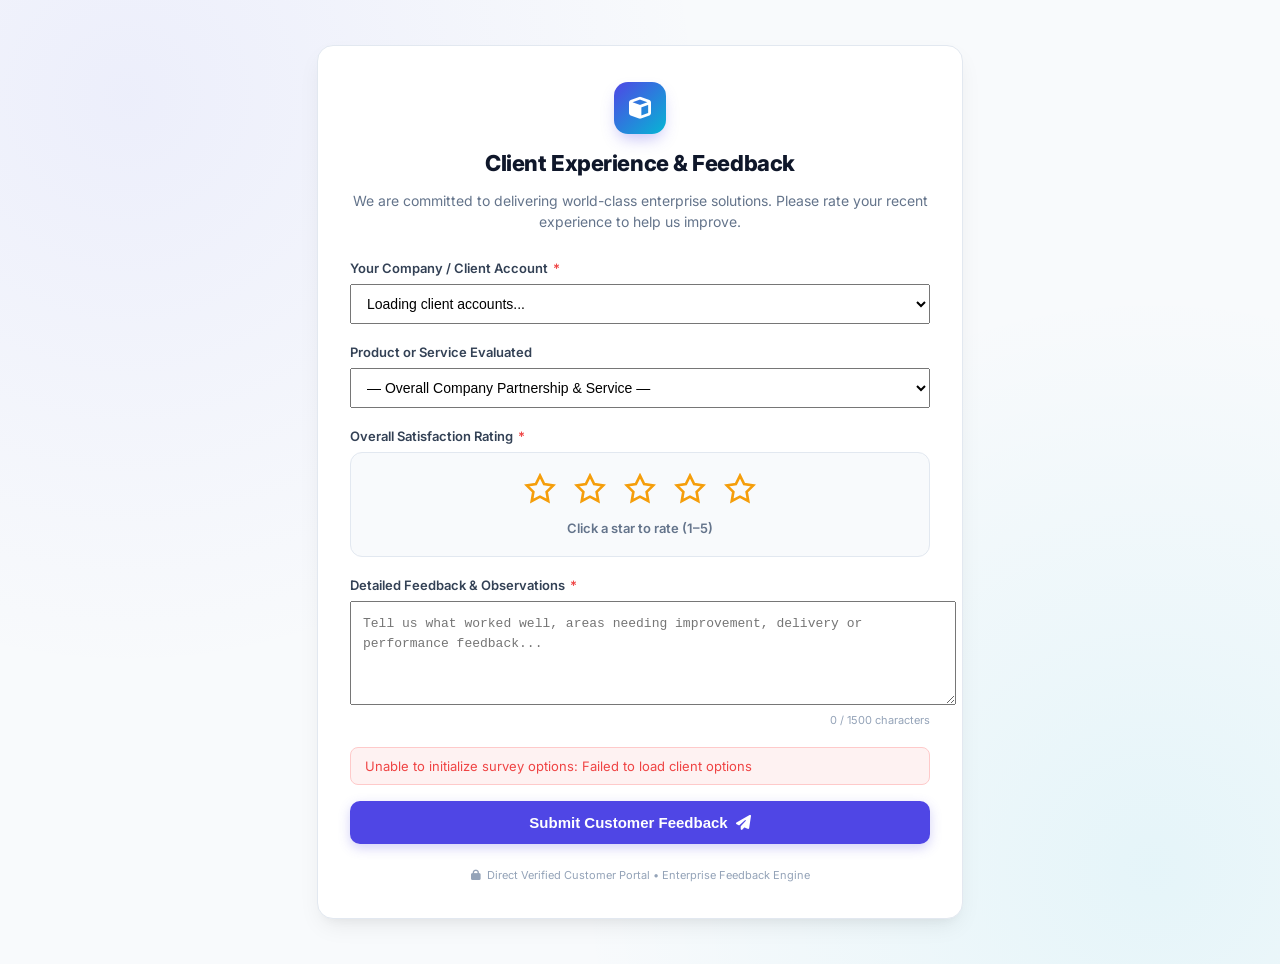
==== backend/src/main/resources/static/customer-review.html @ 4b7b79e9 "feat: real-time warehouse sync, dedicated customer feedback portal, and 4-chart BI cockpit - Add rea" ====
<!DOCTYPE html>
<html lang="en">
<head>
  <meta charset="UTF-8">
  <meta name="viewport" content="width=device-width, initial-scale=1.0">
  <title>Customer Feedback & Satisfaction Survey — Enterprise Suite</title>
  <link rel="preconnect" href="https://fonts.googleapis.com">
  <link rel="preconnect" href="https://fonts.gstatic.com" crossorigin>
  <link href="https://fonts.googleapis.com/css2?family=Inter:wght@400;500;600;700;800&display=swap" rel="stylesheet">
  <link rel="stylesheet" href="https://cdnjs.cloudflare.com/ajax/libs/font-awesome/6.4.0/css/all.min.css">
  <link rel="stylesheet" href="/css/style.css">
  <style>
    body {
      background: radial-gradient(circle at 10% 10%, rgba(99, 102, 241, 0.08) 0%, transparent 40%),
                  radial-gradient(circle at 90% 90%, rgba(6, 182, 212, 0.08) 0%, transparent 40%),
                  #f8fafc;
      display: flex;
      align-items: center;
      justify-content: center;
      min-height: 100vh;
      margin: 0;
      padding: 32px 16px;
      font-family: 'Inter', -apple-system, BlinkMacSystemFont, 'Segoe UI', Roboto, sans-serif;
      color: #0f172a;
    }

    .survey-card {
      width: 100%;
      max-width: 580px;
      background: #ffffff;
      border: 1px solid #e2e8f0;
      border-radius: 16px;
      box-shadow: 0 10px 25px -5px rgba(0, 0, 0, 0.08), 0 8px 10px -6px rgba(0, 0, 0, 0.04);
      padding: 36px 32px;
      position: relative;
    }

    .brand-icon {
      width: 52px;
      height: 52px;
      margin: 0 auto 16px;
      background: linear-gradient(135deg, #4f46e5 0%, #06b6d4 100%);
      border-radius: 14px;
      display: flex;
      align-items: center;
      justify-content: center;
      color: white;
      font-size: 22px;
      box-shadow: 0 8px 16px -4px rgba(79, 70, 229, 0.35);
    }

    .header-section {
      text-align: center;
      margin-bottom: 28px;
    }

    .header-section h1 {
      font-size: 22px;
      font-weight: 800;
      color: #0f172a;
      letter-spacing: -0.02em;
      margin-bottom: 8px;
    }

    .header-section p {
      font-size: 14px;
      color: #64748b;
      line-height: 1.5;
    }

    .form-group {
      margin-bottom: 20px;
    }

    .form-label {
      display: block;
      font-size: 13px;
      font-weight: 600;
      color: #334155;
      margin-bottom: 8px;
    }

    .form-label span.req {
      color: #ef4444;
      margin-left: 2px;
    }

    .star-rating-box {
      background: #f8fafc;
      border: 1px solid #e2e8f0;
      border-radius: 12px;
      padding: 16px;
      text-align: center;
    }

    .stars-row {
      display: inline-flex;
      gap: 10px;
      cursor: pointer;
      margin-bottom: 8px;
    }

    .star-btn {
      background: none;
      border: none;
      cursor: pointer;
      padding: 4px;
      transition: transform 0.15s ease;
    }

    .star-btn:hover {
      transform: scale(1.2);
    }

    .star-btn svg {
      width: 32px;
      height: 32px;
      transition: fill 0.15s ease, stroke 0.15s ease;
    }

    .rating-label {
      font-size: 13px;
      font-weight: 600;
      color: #64748b;
      min-height: 20px;
      transition: color 0.2s ease;
    }

    .char-counter {
      text-align: right;
      font-size: 11px;
      color: #94a3b8;
      margin-top: 4px;
    }

    .btn-submit {
      width: 100%;
      padding: 13px 20px;
      background: #4f46e5;
      color: #ffffff;
      border: none;
      border-radius: 10px;
      font-size: 15px;
      font-weight: 600;
      cursor: pointer;
      display: flex;
      align-items: center;
      justify-content: center;
      gap: 8px;
      transition: background 0.2s, transform 0.1s;
      box-shadow: 0 4px 12px rgba(79, 70, 229, 0.25);
    }

    .btn-submit:hover {
      background: #4338ca;
    }

    .btn-submit:active {
      transform: scale(0.99);
    }

    .btn-submit:disabled {
      opacity: 0.6;
      cursor: not-allowed;
    }

    .success-card {
      display: none;
      text-align: center;
      padding: 20px 0;
    }

    .success-icon {
      width: 68px;
      height: 68px;
      border-radius: 50%;
      background: #ecfdf5;
      color: #10b981;
      display: flex;
      align-items: center;
      justify-content: center;
      font-size: 32px;
      margin: 0 auto 20px;
      box-shadow: 0 4px 12px rgba(16, 185, 129, 0.2);
    }

    .trust-badge {
      display: flex;
      align-items: center;
      justify-content: center;
      gap: 6px;
      font-size: 11px;
      color: #94a3b8;
      margin-top: 24px;
      text-align: center;
    }
  </style>
</head>
<body>

<div class="survey-card">
  <!-- Brand Icon & Header -->
  <div class="brand-icon">
    <i class="fa-solid fa-cube"></i>
  </div>
  <div class="header-section">
    <h1>Client Experience & Feedback</h1>
    <p>We are committed to delivering world-class enterprise solutions. Please rate your recent experience to help us improve.</p>
  </div>

  <!-- Survey Form -->
  <form id="publicFeedbackForm">
    <!-- Customer Account -->
    <div class="form-group">
      <label class="form-label" for="customerId">Your Company / Client Account <span class="req">*</span></label>
      <select id="customerId" class="form-select" required style="width:100%;font-size:14px;padding:10px 12px;">
        <option value="" disabled selected>Loading client accounts...</option>
      </select>
    </div>

    <!-- Product / Service -->
    <div class="form-group">
      <label class="form-label" for="productId">Product or Service Evaluated</label>
      <select id="productId" class="form-select" style="width:100%;font-size:14px;padding:10px 12px;">
        <option value="">— Overall Company Partnership & Service —</option>
      </select>
    </div>

    <!-- Star Rating -->
    <div class="form-group">
      <label class="form-label">Overall Satisfaction Rating <span class="req">*</span></label>
      <div class="star-rating-box">
        <div class="stars-row" id="starsContainer">
          <button type="button" class="star-btn" data-val="1" title="1 Star"><svg viewBox="0 0 24 24" fill="none" stroke="#f59e0b" stroke-width="2"><polygon points="12 2 15.09 8.26 22 9.27 17 14.14 18.18 21.02 12 17.77 5.82 21.02 7 14.14 2 9.27 8.91 8.26 12 2"></polygon></svg></button>
          <button type="button" class="star-btn" data-val="2" title="2 Stars"><svg viewBox="0 0 24 24" fill="none" stroke="#f59e0b" stroke-width="2"><polygon points="12 2 15.09 8.26 22 9.27 17 14.14 18.18 21.02 12 17.77 5.82 21.02 7 14.14 2 9.27 8.91 8.26 12 2"></polygon></svg></button>
          <button type="button" class="star-btn" data-val="3" title="3 Stars"><svg viewBox="0 0 24 24" fill="none" stroke="#f59e0b" stroke-width="2"><polygon points="12 2 15.09 8.26 22 9.27 17 14.14 18.18 21.02 12 17.77 5.82 21.02 7 14.14 2 9.27 8.91 8.26 12 2"></polygon></svg></button>
          <button type="button" class="star-btn" data-val="4" title="4 Stars"><svg viewBox="0 0 24 24" fill="none" stroke="#f59e0b" stroke-width="2"><polygon points="12 2 15.09 8.26 22 9.27 17 14.14 18.18 21.02 12 17.77 5.82 21.02 7 14.14 2 9.27 8.91 8.26 12 2"></polygon></svg></button>
          <button type="button" class="star-btn" data-val="5" title="5 Stars"><svg viewBox="0 0 24 24" fill="none" stroke="#f59e0b" stroke-width="2"><polygon points="12 2 15.09 8.26 22 9.27 17 14.14 18.18 21.02 12 17.77 5.82 21.02 7 14.14 2 9.27 8.91 8.26 12 2"></polygon></svg></button>
        </div>
        <div class="rating-label" id="ratingLabel">Click a star to rate (1–5)</div>
      </div>
      <input type="hidden" id="selectedRating" value="0">
    </div>

    <!-- Review Textarea -->
    <div class="form-group">
      <label class="form-label" for="reviewText">Detailed Feedback & Observations <span class="req">*</span></label>
      <textarea id="reviewText" class="form-control" rows="4" maxlength="1500" required placeholder="Tell us what worked well, areas needing improvement, delivery or performance feedback..." style="width:100%;font-size:13px;line-height:1.5;padding:12px;" oninput="updateCharCount()"></textarea>
      <div class="char-counter" id="charCounter">0 / 1500 characters</div>
    </div>

    <!-- Alert Message Area -->
    <div id="alertBox" style="display:none;padding:10px 14px;border-radius:8px;font-size:13px;margin-bottom:16px;"></div>

    <!-- Submit Button -->
    <button type="submit" class="btn-submit" id="submitBtn">
      <span>Submit Customer Feedback</span>
      <i class="fa-solid fa-paper-plane"></i>
    </button>
  </form>

  <!-- Success Confirmation View -->
  <div class="success-card" id="successCard">
    <div class="success-icon"><i class="fa-solid fa-check"></i></div>
    <h2 style="font-size:20px;font-weight:700;color:#0f172a;margin-bottom:8px;">Thank You for Your Feedback!</h2>
    <p style="font-size:14px;color:#64748b;line-height:1.6;margin-bottom:24px;">Your review has been securely transmitted directly to our Customer Success & Product Quality teams. We appreciate your valuable partnership.</p>
    <button type="button" class="btn btn-outline" onclick="resetFormForNewEntry()" style="margin:0 auto;padding:10px 22px;font-size:13px;">
      <i class="fa-solid fa-rotate-left"></i> Submit Another Response
    </button>
  </div>

  <div class="trust-badge">
    <i class="fa-solid fa-lock"></i> Direct Verified Customer Portal &bull; Enterprise Feedback Engine
  </div>
</div>

<script>
let currentRating = 0;
const ratingDescriptions = {
  1: '😡 1 Star — Very Dissatisfied (Significant difficulties)',
  2: '🙁 2 Stars — Dissatisfied (Needs improvement)',
  3: '😐 3 Stars — Neutral (Met standard expectations)',
  4: '🙂 4 Stars — Satisfied (High quality & responsive)',
  5: '🌟 5 Stars — Highly Satisfied (Exceptional experience)'
};

async function loadOptions() {
  try {
    const res = await fetch('/api/feedback/public/options');
    if (!res.ok) throw new Error('Failed to load client options');
    const data = await res.json();

    const cSel = document.getElementById('customerId');
    cSel.innerHTML = '<option value="" disabled selected>— Select Your Organization —</option>';
    if (data.customers && data.customers.length > 0) {
      data.customers.forEach(c => {
        cSel.innerHTML += `<option value="${c.id}">${c.companyName}</option>`;
      });
    }

    const pSel = document.getElementById('productId');
    if (data.products && data.products.length > 0) {
      data.products.forEach(p => {
        pSel.innerHTML += `<option value="${p.id}">${p.name}</option>`;
      });
    }
  } catch (err) {
    showAlert('Unable to initialize survey options: ' + err.message, true);
  }
}

function initStars() {
  const container = document.getElementById('starsContainer');
  const buttons = container.querySelectorAll('.star-btn');
  const label = document.getElementById('ratingLabel');

  buttons.forEach(btn => {
    const val = parseInt(btn.getAttribute('data-val'));

    btn.addEventListener('mouseenter', () => {
      highlightStars(val);
      label.textContent = ratingDescriptions[val];
      label.style.color = '#f59e0b';
    });

    btn.addEventListener('mouseleave', () => {
      highlightStars(currentRating);
      if (currentRating > 0) {
        label.textContent = ratingDescriptions[currentRating];
        label.style.color = '#f59e0b';
      } else {
        label.textContent = 'Click a star to rate (1–5)';
        label.style.color = '#64748b';
      }
    });

    btn.addEventListener('click', () => {
      currentRating = val;
      document.getElementById('selectedRating').value = val;
      highlightStars(currentRating);
      label.textContent = ratingDescriptions[currentRating];
      label.style.color = '#0f172a';
    });
  });
}

function highlightStars(count) {
  const buttons = document.querySelectorAll('#starsContainer .star-btn');
  buttons.forEach(btn => {
    const val = parseInt(btn.getAttribute('data-val'));
    const svg = btn.querySelector('svg');
    if (val <= count) {
      svg.setAttribute('fill', '#f59e0b');
    } else {
      svg.setAttribute('fill', 'none');
    }
  });
}

function updateCharCount() {
  const len = document.getElementById('reviewText').value.length;
  document.getElementById('charCounter').textContent = `${len} / 1500 characters`;
}

function showAlert(msg, isError) {
  const box = document.getElementById('alertBox');
  box.style.display = 'block';
  box.textContent = msg;
  if (isError) {
    box.style.background = '#fef2f2';
    box.style.border = '1px solid #fecaca';
    box.style.color = '#ef4444';
  } else {
    box.style.background = '#ecfdf5';
    box.style.border = '1px solid #a7f3d0';
    box.style.color = '#10b981';
  }
}

document.getElementById('publicFeedbackForm').addEventListener('submit', async (e) => {
  e.preventDefault();
  const alertBox = document.getElementById('alertBox');
  alertBox.style.display = 'none';

  const custId = document.getElementById('customerId').value;
  const prodId = document.getElementById('productId').value;
  const rating = parseInt(document.getElementById('selectedRating').value);
  const review = document.getElementById('reviewText').value.trim();

  if (!custId) {
    showAlert('Please select your organization/client account.', true);
    return;
  }
  if (!rating || rating < 1 || rating > 5) {
    showAlert('Please provide a star rating between 1 and 5.', true);
    return;
  }
  if (!review) {
    showAlert('Please enter your review comments.', true);
    return;
  }

  const submitBtn = document.getElementById('submitBtn');
  submitBtn.disabled = true;
  submitBtn.innerHTML = '<i class="fa-solid fa-spinner fa-spin"></i> Submitting Review...';

  try {
    const payload = {
      customerId: parseInt(custId),
      productId: prodId ? parseInt(prodId) : null,
      rating: rating,
      reviewText: review
    };

    const res = await fetch('/api/feedback/public', {
      method: 'POST',
      headers: { 'Content-Type': 'application/json' },
      body: JSON.stringify(payload)
    });

    if (!res.ok) {
      const err = await res.json().catch(() => ({}));
      throw new Error(err.message || 'Failed to submit review');
    }

    document.getElementById('publicFeedbackForm').style.display = 'none';
    document.getElementById('successCard').style.display = 'block';
  } catch (err) {
    showAlert(err.message, true);
    submitBtn.disabled = false;
    submitBtn.innerHTML = '<span>Submit Customer Feedback</span> <i class="fa-solid fa-paper-plane"></i>';
  }
});

function resetFormForNewEntry() {
  document.getElementById('publicFeedbackForm').reset();
  currentRating = 0;
  document.getElementById('selectedRating').value = '0';
  highlightStars(0);
  document.getElementById('ratingLabel').textContent = 'Click a star to rate (1–5)';
  document.getElementById('ratingLabel').style.color = '#64748b';
  updateCharCount();
  document.getElementById('alertBox').style.display = 'none';
  const submitBtn = document.getElementById('submitBtn');
  submitBtn.disabled = false;
  submitBtn.innerHTML = '<span>Submit Customer Feedback</span> <i class="fa-solid fa-paper-plane"></i>';
  document.getElementById('successCard').style.display = 'none';
  document.getElementById('publicFeedbackForm').style.display = 'block';
}

document.addEventListener('DOMContentLoaded', () => {
  loadOptions();
  initStars();
});
</script>
</body>
</html>
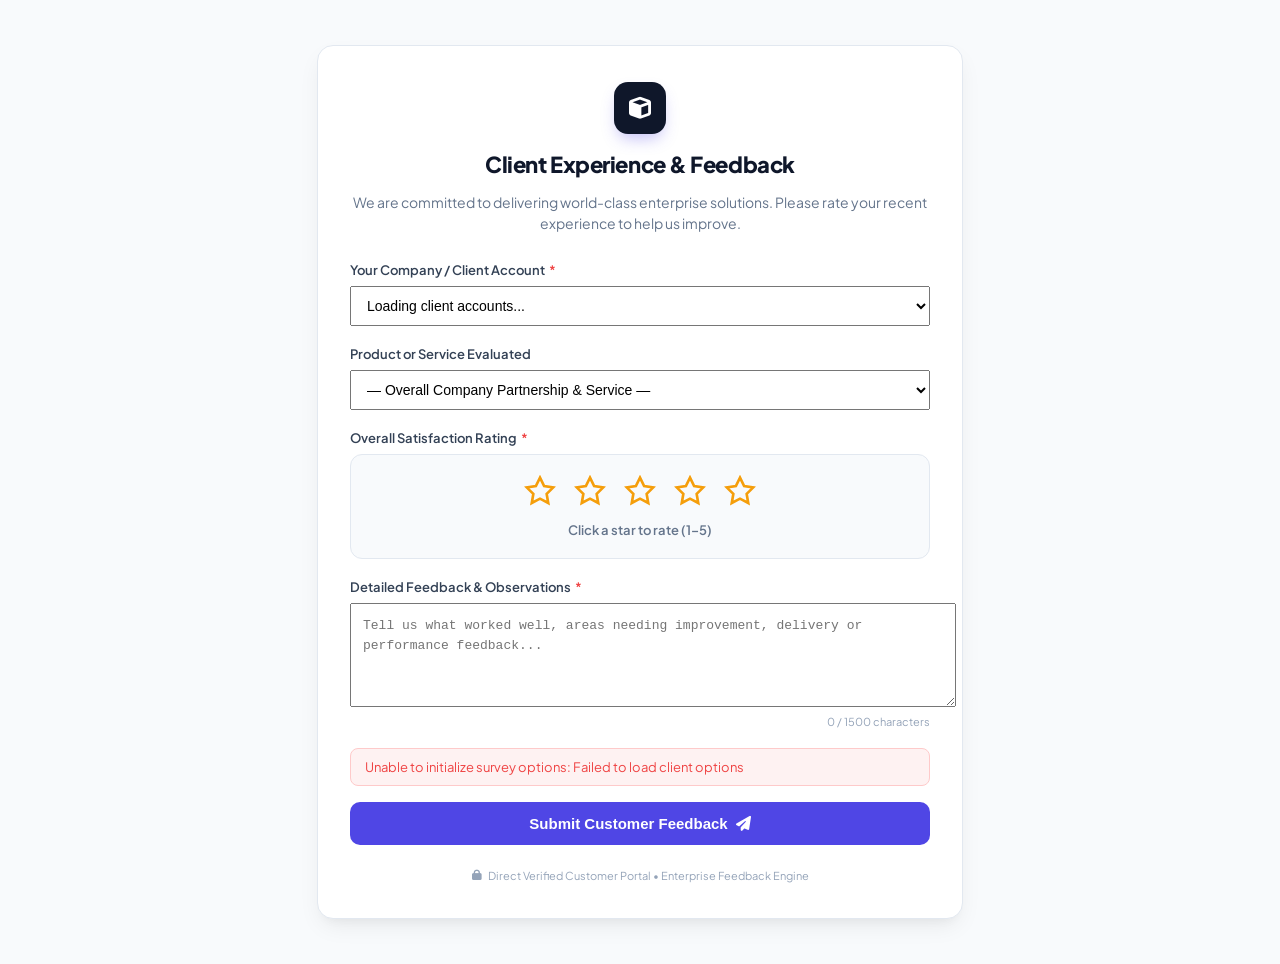
==== commit 8ccbef87: "feat: elegant UI styling and standalone academic presentation - Replace Inter with Outfit and Plus J" ====
--- a/backend/src/main/resources/static/customer-review.html
+++ b/backend/src/main/resources/static/customer-review.html
@@ -6,21 +6,18 @@
   <title>Customer Feedback & Satisfaction Survey — Enterprise Suite</title>
   <link rel="preconnect" href="https://fonts.googleapis.com">
   <link rel="preconnect" href="https://fonts.gstatic.com" crossorigin>
-  <link href="https://fonts.googleapis.com/css2?family=Inter:wght@400;500;600;700;800&display=swap" rel="stylesheet">
+  <link href="https://fonts.googleapis.com/css2?family=Outfit:wght@500;600;700&family=Plus+Jakarta+Sans:wght@400;500;600;700&family=JetBrains+Mono:wght@400;500&display=swap" rel="stylesheet">
   <link rel="stylesheet" href="https://cdnjs.cloudflare.com/ajax/libs/font-awesome/6.4.0/css/all.min.css">
   <link rel="stylesheet" href="/css/style.css">
   <style>
     body {
-      background: radial-gradient(circle at 10% 10%, rgba(99, 102, 241, 0.08) 0%, transparent 40%),
-                  radial-gradient(circle at 90% 90%, rgba(6, 182, 212, 0.08) 0%, transparent 40%),
-                  #f8fafc;
-      display: flex;
+      background: #f8fafc; display: flex;
       align-items: center;
       justify-content: center;
       min-height: 100vh;
       margin: 0;
       padding: 32px 16px;
-      font-family: 'Inter', -apple-system, BlinkMacSystemFont, 'Segoe UI', Roboto, sans-serif;
+      font-family: 'Plus Jakarta Sans', -apple-system, BlinkMacSystemFont, 'Segoe UI', Roboto, sans-serif;
       color: #0f172a;
     }
 
@@ -39,7 +36,7 @@
       width: 52px;
       height: 52px;
       margin: 0 auto 16px;
-      background: linear-gradient(135deg, #4f46e5 0%, #06b6d4 100%);
+      background: #0f172a;
       border-radius: 14px;
       display: flex;
       align-items: center;
@@ -148,7 +145,7 @@
       justify-content: center;
       gap: 8px;
       transition: background 0.2s, transform 0.1s;
-      box-shadow: 0 4px 12px rgba(79, 70, 229, 0.25);
+      box-shadow: none;
     }
 
     .btn-submit:hover {
